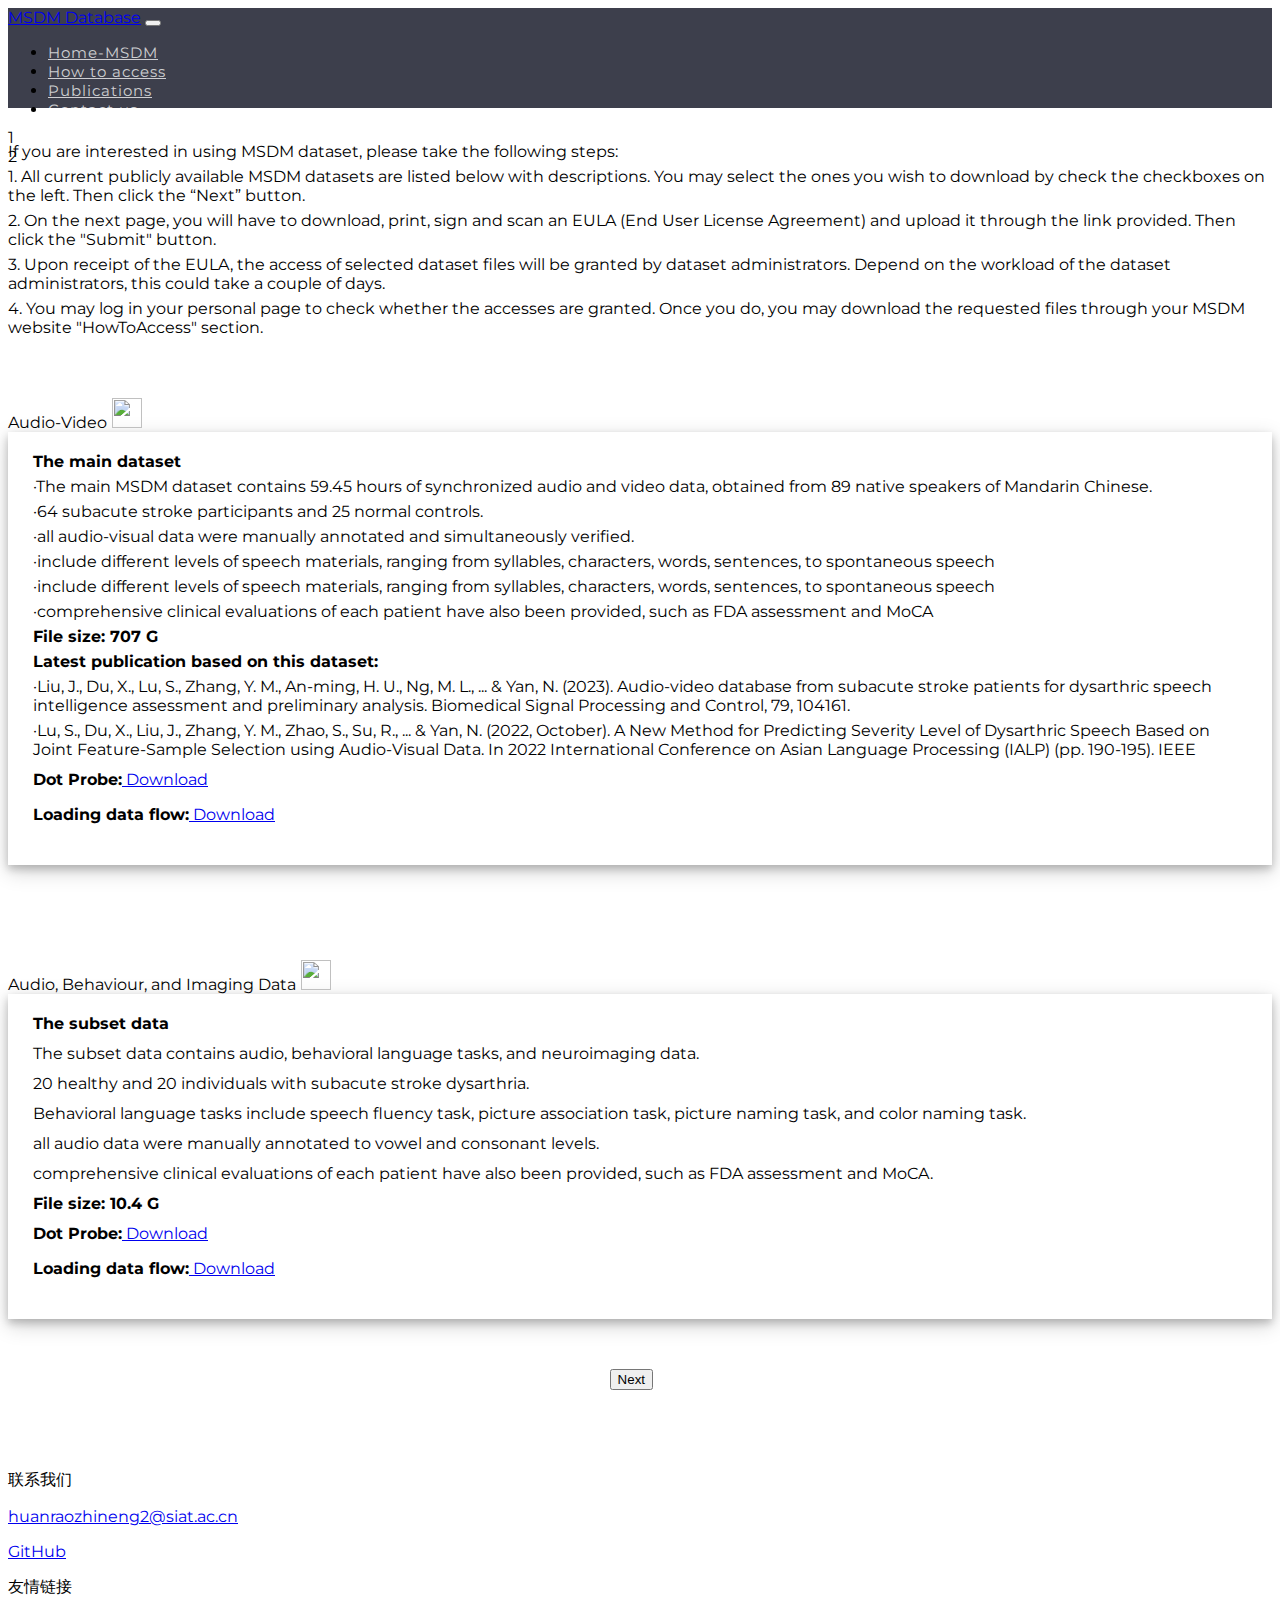
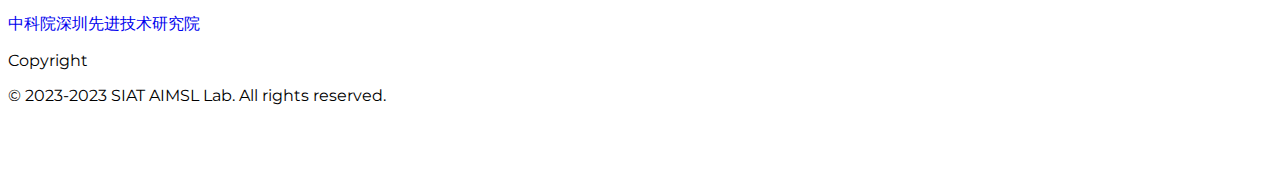
==== access.html @ 4febbd3d "2" ====
<!DOCTYPE html>
<html lang="en-US">

<head>
  <meta charset="UTF-8">
  <meta http-equiv="X-UA-Compatible" content="IE=edge">
  <meta name="viewport" content="width=device-width, initial-scale=1">
  <link rel="shortcut icon" href="./favicon.ico" />
  <title>Access Data</title>
  <meta name="description" content="A Digital Agency Website landing page template built" />
  <link href="https://fonts.googleapis.com/css?family=Montserrat:400,500,700" rel="stylesheet">
  <link href="https://cdn.bootcdn.net/ajax/libs/font-awesome/5.13.1/css/all.min.css" rel="stylesheet">
  <link href="css/aos.css" rel="stylesheet">
  <link href="styles/bootstrap.css" rel="stylesheet">
  <link href="styles/main1.css" rel="stylesheet">
    <link rel="stylesheet" href="styles/style1.css">
  <script src="js/aos.js"></script>
</head>

<body id="top">
  <header>
    <div class="container pt-4">
      <nav class="navbar navbar-fixed-top navbar-expand-lg navbar-dark bg-transparent px-0"><a class="text-white navbar-brand" href="#">MSDM Database</a>
        <button class="navbar-toggler" type="button" data-toggle="collapse" data-target="#da-navbarNav" aria-controls="da-navbarNav" aria-expanded="false" aria-label="Toggle navigation"><span class="navbar-toggler-icon"></span></button>
        <div class="collapse navbar-collapse text-uppercase" id="da-navbarNav">
          <ul class="navbar-nav ml-auto">
            <li class="nav-item"><a class="nav-link smooth-scroll" href="index.html">Home-MSDM</a></li>
            <li class="nav-item"><a class="nav-link smooth-scroll" href="#projects">How to access</a></li>
            <li class="nav-item"><a class="nav-link smooth-scroll" href="#gallery">Publications</a></li>
            <li class="nav-item"><a class="nav-link smooth-scroll" href="#joinus">Contact us</a></li>
          </ul>
        </div>
      </nav>
    </div>
  </header>

    <div class="container body1" style="margin-top: 20px">
          <div class="progress-container">
            <div class="progress" id="progress"></div>
            <div class="circle active">1</div>
            <div class="circle">2</div>
          </div>
          <button class="btn" id="prev" disabled style="visibility: hidden">Prev</button>
      <div class="da-section  " id="learn" style="background-color: white; margin-top: -10vh">
        <p style="text-align: left; margin-top: -5px">If you are interested in using MSDM dataset, please take the following steps:</p>
        <p style="text-align: left; margin-top: -10px">1. All current publicly available MSDM datasets are listed below with descriptions. You may select the ones you wish to download by check the checkboxes on the left. Then click the “Next” button.</p>
        <p style="text-align: left; margin-top: -10px">2. On the next page, you will have to download, print, sign and scan an EULA (End User License Agreement) and upload it through the link provided. Then click the "Submit" button.</p>
        <p style="text-align: left; margin-top: -10px">3. Upon receipt of the EULA, the access of selected dataset files will be granted by dataset administrators. Depend on the workload of the dataset administrators, this could take a couple of days.</p>
        <p style="text-align: left; margin-top: -10px">4. You may log in your personal page to check whether the accesses are granted. Once you do, you may download the requested files through your MSDM website "HowToAccess" section.</p>
      </div>
      <div>
        <div class="h3 pb-3 text-left text-black" data-aos="fade-up" style="">Audio-Video<img src="images/wjj.png" style="height: 30px; width: 30px; margin-top: -5px; margin-left: 5px"></div>

         <div class=" cardBox " id="card1" style="background-color: white; padding: 25px; ">
        <p  style="text-align: left; margin-top: -5px; "><strong>The main dataset</strong></p>
        <p style="text-align: left; margin-top: -10px">·The main MSDM dataset contains 59.45 hours of synchronized audio and video data, obtained from 89 native speakers of Mandarin Chinese.</p>
        <p style="text-align: left; margin-top: -10px">·64 subacute stroke participants and 25 normal controls.</p>
        <p style="text-align: left; margin-top: -10px">·all audio-visual data were manually annotated and simultaneously verified.</p>
        <p style="text-align: left; margin-top: -10px">·include different levels of speech materials, ranging from syllables, characters, words, sentences, to spontaneous speech</p><p style="text-align: left; margin-top: -10px">·include different levels of speech materials, ranging from syllables, characters, words, sentences, to spontaneous speech</p>
        <p style="text-align: left; margin-top: -10px">·comprehensive clinical evaluations of each patient have also been provided, such as FDA assessment and MoCA</p>
        <p style="text-align: left; margin-top: -10px"><strong>File size: 707 G</strong></p>
        <p style="text-align: left; margin-top: -10px"><strong>Latest publication based on this dataset:</strong></p>
        <p style="text-align: left; margin-top: -10px">·Liu, J., Du, X., Lu, S., Zhang, Y. M., An-ming, H. U., Ng, M. L., ... & Yan, N. (2023). Audio-video database from subacute stroke patients for dysarthric speech intelligence assessment and preliminary analysis. Biomedical Signal Processing and Control, 79, 104161.</p>
        <p style="text-align: left; margin-top: -10px">·Lu, S., Du, X., Liu, J., Zhang, Y. M., Zhao, S., Su, R., ... & Yan, N. (2022, October). A New Method for Predicting Severity Level of Dysarthric Speech Based on Joint Feature-Sample Selection using Audio-Visual Data. In 2022 International Conference on Asian Language Processing (IALP) (pp. 190-195). IEEE</p>
             <p  style="text-align: left; margin-top: -5px; "><strong>Dot Probe:</strong><a href="getUrl.html" id="1">  Download</a></p>
             <p  style="text-align: left; margin-top: 5px; "><strong>Loading data flow:</strong><a href="getUrl.html" id="2">  Download</a></p>
      </div>
        </div>
   <div style="margin-top: 100px">
        <div class="h3 pb-3 text-left text-black" data-aos="fade-up" style="">Audio, Behaviour, and Imaging Data<img src="images/wjj.png" style="height: 30px; width: 30px; margin-top: -5px; margin-left: 5px"></div>

         <div class=" cardBox " id="card2" style="background-color: white; padding: 25px;">
        <p style="text-align: left; margin-top: -5px"><strong>The subset data</strong></p>
           <p  style="text-align: left; margin-top: -5px; ">The subset data contains audio, behavioral language tasks, and neuroimaging data.</p>
           <p  style="text-align: left; margin-top: -5px; ">20 healthy and 20 individuals with subacute stroke dysarthria. </p>
           <p  style="text-align: left; margin-top: -5px; ">Behavioral language tasks include speech fluency task, picture association task, picture naming task, and color naming task.</p>
           <p  style="text-align: left; margin-top: -5px; ">all audio data were manually annotated to vowel and consonant levels.</p>
           <p  style="text-align: left; margin-top: -5px; ">comprehensive clinical evaluations of each patient have also been provided, such as FDA assessment and MoCA.</p>
           <p  style="text-align: left; margin-top: -5px; "><strong>File size: 10.4 G</strong></p>
                   <p  style="text-align: left; margin-top: -5px; "><strong>Dot Probe:</strong><a href="getUrl.html" id="3">  Download</a></p>
             <p  style="text-align: left; margin-top: 5px; "><strong>Loading data flow:</strong><a href="getUrl.html" id="4">  Download</a></p>
      </div>
        </div>


      </div>
          <button class="btn" id="next" style="margin-left: 47vw; margin-bottom: 30px; margin-top: 50px">Next</button>
    </div>

  <footer class="bg-secondary da-section">
    <div class="container text-white">
      <div class="row">
        <div class="col-md-4">
          <div class="h2">联系我们</div>
          <p class="mb-0"><a target="_blank" href="mailto:devhui@ihui.ink">huanraozhineng2@siat.ac.cn </a></p>
          <p><a target="_blank" href="https://github.com/huanraozhineng">GitHub</a></p>
        </div>
        <div class="col-md-4">
          <div class="h6 pb-2">友情链接</div>
          <ul>
            <li><a class="da-social-link" target="_blank" href="https://siat.ac.cn/">中科院深圳先进技术研究院</a></li>
          </ul>
        </div>
        <div class="col-md-4">
          <div class="h6 pb-2">Copyright</div>
          <p>&copy; 2023-2023 SIAT AIMSL Lab. All rights reserved.</p>
        </div>
      </div>
    </div>
  </footer>
  <div id="scrolltop">
    <button class="btn btn-primary"><span class="icon"><i class="fas fa-angle-up fa-2x"></i></span></button>
  </div>
    <script  src="styles/script.js"></script>
  <script src="https://apps.bdimg.com/libs/jquery/2.1.4/jquery.min.js"></script>
  <!-- <script src="https://cdnjs.cloudflare.com/ajax/libs/popper.js/1.14.0/umd/popper.min.js"></script> -->
  <script src="https://maxcdn.bootstrapcdn.com/bootstrap/4.1.0/js/bootstrap.min.js"></script>
  <script src="js/ekko-lightbox.min.js"></script>
  <script src="scripts/main.js"></script>
</body>

</html>
---- styles/main1.css ----
body {
  font-family: "Montserrat", sans-serif;
}

/*Header Style*/
header {
  background: #3d3f4c no-repeat center center;
  position: relative;
  height: 5vh;
  min-height: 100px;
  background-size: cover;
}

.navbar-dark .navbar-nav .nav-link {
  text-align: center;
  color: rgba(255, 255, 255, 0.75);
  letter-spacing: 1px;
  font-size: 0.95rem;
}

.navbar-dark .navbar-nav .nav-link:hover,
.navbar-dark .navbar-nav .nav-link:active {
  color: white;
}

.da-home-page-text {
  padding-top: 18rem;
  color: white;
}

@media (max-width: 575.98px) {
  .da-home-page-text {
    padding-top: 8rem;
  }

  .da-home-page-text .display-3 {
    font-size: 3rem;
  }
}

/*Projects Style*/
.da-projects .da-project-1 {
  position: relative;
  min-height: 450px;
  background-size: cover;
  background-image: center center;
}

.da-projects .da-project-2 {
  position: relative;
  min-height: 450px;
  background-size: cover;
  background-image: center center;
}

@media (max-width: 992px) {
  .da-projects .da-project-icon {
    margin-right: 15px;
  }
}

/* Expertise Skills Style */
.da-expertise .da-exp-skills {
  padding: 70px 40px 60px 40px;
}

.da-expertise .progress-bar {
  -webkit-transform: scaleX(0);
  transform: scaleX(0);
  -webkit-transition: -webkit-transform 2s ease-in-out;
  transition: -webkit-transform 2s ease-in-out;
  transition: transform 2s ease-in-out;
  transition: transform 2s ease-in-out, -webkit-transform 2s ease-in-out;
  -webkit-transform-origin: 0% 0%;
  transform-origin: 0% 0%;
}

.da-expertise .aos-animate {
  -webkit-transform: scaleX(1);
  transform: scaleX(1);
}

.da-expertise .da-exp-image {
  background-image: center center;
  background-size: cover;
  min-height: 450px;
}

/*Team Carousel Style*/
.da-team .carousel-indicators {
  bottom: 0px;
}

.da-team .carousel-indicators li {
  background-color: white;
}

.da-team .carousel-indicators .active {
  background-color: #26b7a0;
}

.tlinks {
  text-indent: -9999px;
  height: 0;
  line-height: 0;
  font-size: 0;
  overflow: hidden;
}

/*Image Gallery Style*/
.da-gallery .card-columns .card {
  border: none;
  border-radius: none;
}

@media (max-width: 992px) {
  .da-gallery .card-columns {
    -webkit-column-count: 2;
    column-count: 2;
  }
}

@media (max-width: 576px) {
  .da-gallery .card-columns {
    -webkit-column-count: 1;
    column-count: 1;
  }
}

/* Company Brand Style */
.da-company-brand img {
  opacity: 0.6;
  width: 90%;
}

.da-company-brand img:hover {
  opacity: 1;
}

/*Contact Style*/
.da-contact {
  background: url("../images/staticmap.png") no-repeat center center;
  position: relative;
  min-height: 700px;
  background-size: cover;
}

.da-contact .da-contact-detail {
  padding: 8% 0 8% 1%;
}

@media (max-width: 992px) {
  .da-contact .da-contact-detail {
    padding: 15% 0 5% 1%;
  }
}

@media (max-width: 767px) {
  .da-contact .da-contact-detail {
    padding: 15px 0px 15px 0px;
  }
}

/*Footer*/
footer .da-social-link {
  /* color: #fff; */
  text-decoration: none;
}

footer ul {
  padding: 0;
}

footer ul li {
  list-style-type: none;
}

/* Credit Style */
a.credit {
  color: inherit;
  border-bottom: 1px dashed;
  text-decoration: none;
  cursor: pointer;
}

/*Scroll Top Style*/
#scrolltop {
  display: none;
  position: fixed;
  bottom: 20px;
  right: 20px;
}

#scrolltop .btn {
  border-radius: 50%;
}

.icon {
  display: -webkit-inline-box;
  display: -ms-inline-flexbox;
  display: inline-flex;
  -ms-flex-item-align: center;
  align-self: center;
  position: relative;
}

.cardBox {
    box-shadow: 0 4px 8px 0 rgba(0, 0, 0, 0.2), 0 6px 20px 0 rgba(0, 0, 0, 0.19);
    text-align: center;
}

.headerBox {
    color: #fff;
    padding: 10px;
    font-size: 15px;
    height: 60px;
}

.bodyBox {
    padding: 10px;
}

			bodyBox p {
				margin-left: 5px;
			}


/*Common Style*/
.da-section {
  padding: 50px 0;
}



body1 {
  margin:0;
  padding:0;
  font-family: sans-serif;
  background: linear-gradient(#141e30, #243b55);
}

.login-box {
  position: absolute;
  top: 50%;
  left: 50%;
  width: 500px;
  padding: 40px;
  transform: translate(-50%, -50%);
  background: rgba(0,0,0,.5);
  box-sizing: border-box;
  box-shadow: 0 15px 25px rgba(0,0,0,.6);
  border-radius: 10px;
}

.login-box h2 {
  margin: 0 0 30px;
  padding: 0;
  color: #fff;
  text-align: center;
}

.login-box .user-box {
  position: relative;
}

.login-box .user-box input {
  width: 100%;
  padding: 10px 0;
  font-size: 16px;
  color: #fff;
  margin-bottom: 30px;
  border: none;
  border-bottom: 1px solid #fff;
  outline: none;
  background: transparent;
}
.login-box .user-box label {
  position: absolute;
  top:0;
  left: 0;
  padding: 10px 0;
  font-size: 16px;
  color: #fff;
  pointer-events: none;
  transition: .5s;
}

.login-box .user-box input:focus ~ label,
.login-box .user-box input:valid ~ label {
  top: -20px;
  left: 0;
  color: #03e9f4;
  font-size: 12px;
}

.login-box form a {
  position: relative;
  display: inline-block;
  padding: 10px 20px;
  color: #03e9f4;
  font-size: 16px;
  text-decoration: none;
  text-transform: uppercase;
  overflow: hidden;
  transition: .5s;
  margin-top: 40px;
  letter-spacing: 4px
}

.login-box a:hover {
  background: #03e9f4;
  color: #fff;
  border-radius: 5px;
  box-shadow: 0 0 5px #03e9f4,
              0 0 25px #03e9f4,
              0 0 50px #03e9f4,
              0 0 100px #03e9f4;
}

.login-box a span {
  position: absolute;
  display: block;
}

.login-box a span:nth-child(1) {
  top: 0;
  left: -100%;
  width: 100%;
  height: 2px;
  background: linear-gradient(90deg, transparent, #03e9f4);
  animation: btn-anim1 1s linear infinite;
}

@keyframes btn-anim1 {
  0% {
    left: -100%;
  }
  50%,100% {
    left: 100%;
  }
}

.login-box a span:nth-child(2) {
  top: -100%;
  right: 0;
  width: 2px;
  height: 100%;
  background: linear-gradient(180deg, transparent, #03e9f4);
  animation: btn-anim2 1s linear infinite;
  animation-delay: .25s
}

@keyframes btn-anim2 {
  0% {
    top: -100%;
  }
  50%,100% {
    top: 100%;
  }
}

.login-box a span:nth-child(3) {
  bottom: 0;
  right: -100%;
  width: 100%;
  height: 2px;
  background: linear-gradient(270deg, transparent, #03e9f4);
  animation: btn-anim3 1s linear infinite;
  animation-delay: .5s
}

@keyframes btn-anim3 {
  0% {
    right: -100%;
  }
  50%,100% {
    right: 100%;
  }
}

.login-box a span:nth-child(4) {
  bottom: -100%;
  left: 0;
  width: 2px;
  height: 100%;
  background: linear-gradient(360deg, transparent, #03e9f4);
  animation: btn-anim4 1s linear infinite;
  animation-delay: .75s
}

@keyframes btn-anim4 {
  0% {
    bottom: -100%;
  }
  50%,100% {
    bottom: 100%;
  }
}

.button1 {
  display: flex;
  justify-content: center;
}

/* 设计按钮样式 */
#submit {
  padding: 10px 20px;
  background-color: #03e9f4; /* 按钮背景颜色 */
  color: white; /* 文字颜色 */
  border: none;
  border-radius: 5px;
  font-size: 16px;
  cursor: pointer;
  transition: all 0.3s ease;
  text-transform: uppercase;
  letter-spacing: 2px;
  box-shadow: 0 2px 5px rgba(0, 0, 0, 0.2);
}

#submit:hover {
  background-color: #029dbb; /* 按钮悬停时的背景颜色 */
  box-shadow: 0 4px 10px rgba(0, 0, 0, 0.3);
}
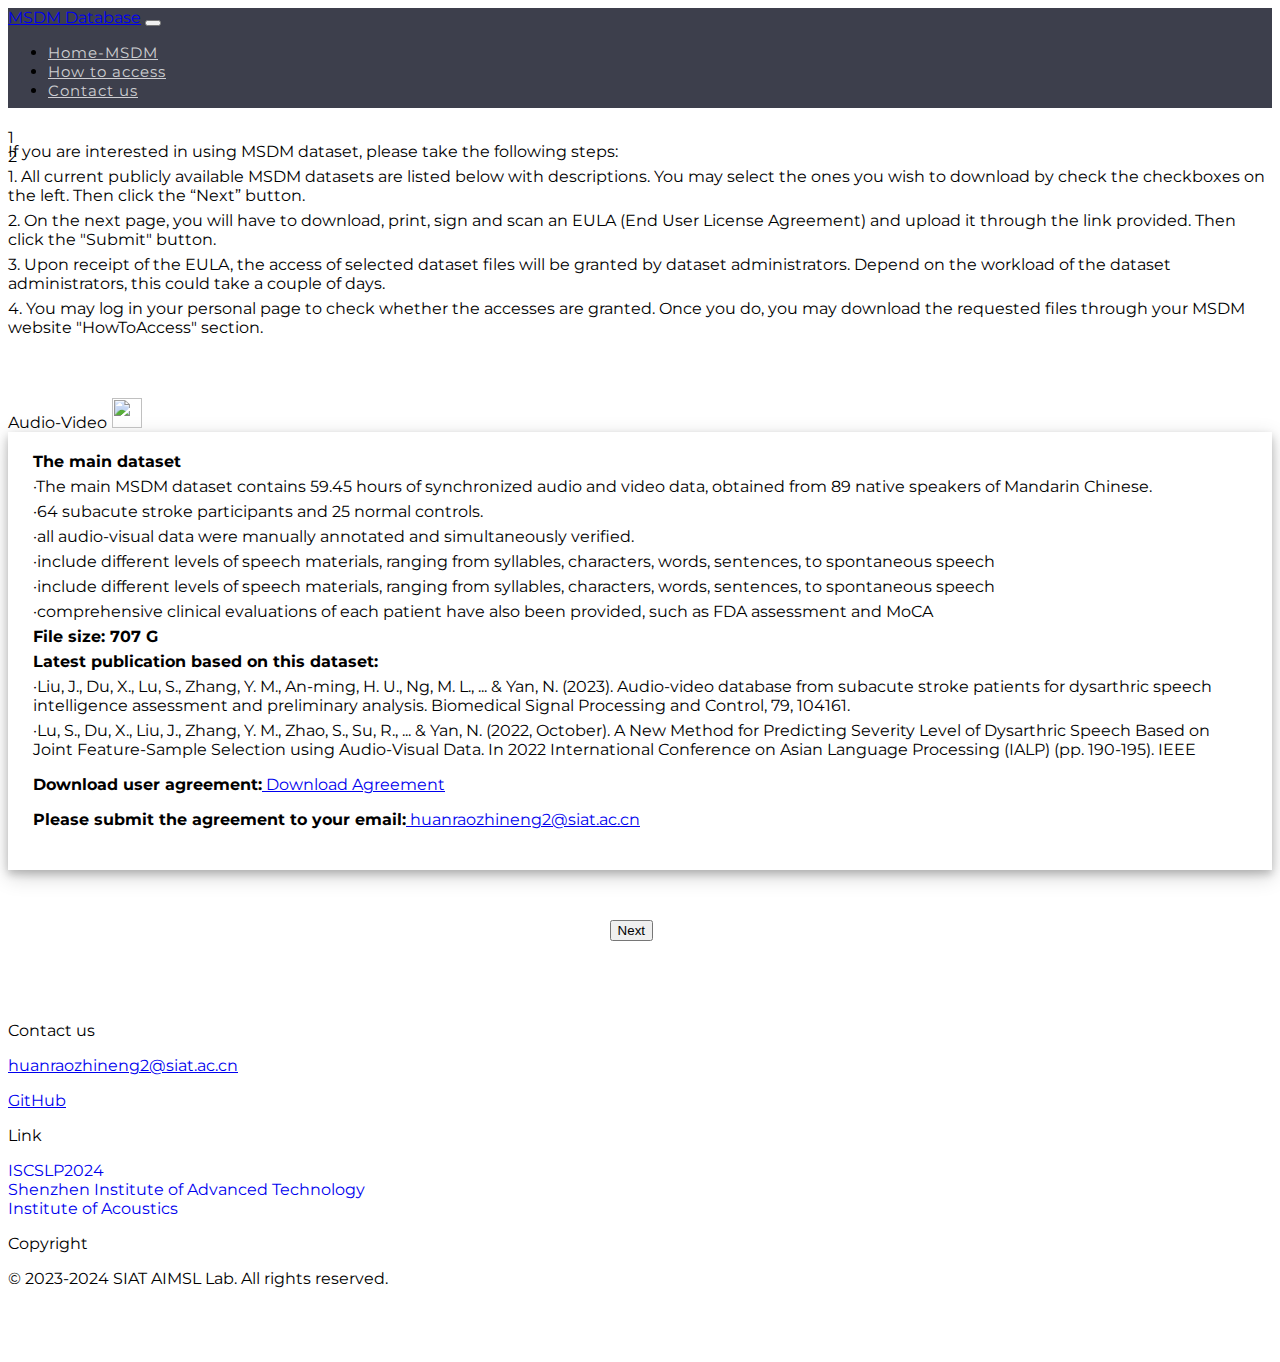
==== commit aded9736: "ISCSLP" ====
--- a/access.html
+++ b/access.html
@@ -26,7 +26,7 @@
           <ul class="navbar-nav ml-auto">
             <li class="nav-item"><a class="nav-link smooth-scroll" href="index.html">Home-MSDM</a></li>
             <li class="nav-item"><a class="nav-link smooth-scroll" href="#projects">How to access</a></li>
-            <li class="nav-item"><a class="nav-link smooth-scroll" href="#gallery">Publications</a></li>
+<!--            <li class="nav-item"><a class="nav-link smooth-scroll" href="#gallery">Publications</a></li>-->
             <li class="nav-item"><a class="nav-link smooth-scroll" href="#joinus">Contact us</a></li>
           </ul>
         </div>
@@ -62,48 +62,54 @@
         <p style="text-align: left; margin-top: -10px"><strong>Latest publication based on this dataset:</strong></p>
         <p style="text-align: left; margin-top: -10px">·Liu, J., Du, X., Lu, S., Zhang, Y. M., An-ming, H. U., Ng, M. L., ... & Yan, N. (2023). Audio-video database from subacute stroke patients for dysarthric speech intelligence assessment and preliminary analysis. Biomedical Signal Processing and Control, 79, 104161.</p>
         <p style="text-align: left; margin-top: -10px">·Lu, S., Du, X., Liu, J., Zhang, Y. M., Zhao, S., Su, R., ... & Yan, N. (2022, October). A New Method for Predicting Severity Level of Dysarthric Speech Based on Joint Feature-Sample Selection using Audio-Visual Data. In 2022 International Conference on Asian Language Processing (IALP) (pp. 190-195). IEEE</p>
-             <p  style="text-align: left; margin-top: -5px; "><strong>Dot Probe:</strong><a href="getUrl.html" id="1">  Download</a></p>
-             <p  style="text-align: left; margin-top: 5px; "><strong>Loading data flow:</strong><a href="getUrl.html" id="2">  Download</a></p>
-      </div>
+           <p  style="text-align: left; margin-top: 5px; "><strong>Download user agreement:</strong><a href="getUrl.html" id="1"> Download Agreement</a></p>
+           <p  style="text-align: left; margin-top: 5px; "><strong>Please submit the agreement to your email:</strong><a href="getUrl.html" id="2"> huanraozhineng2@siat.ac.cn</a></p>
+
+         </div>
         </div>
-   <div style="margin-top: 100px">
-        <div class="h3 pb-3 text-left text-black" data-aos="fade-up" style="">Audio, Behaviour, and Imaging Data<img src="images/wjj.png" style="height: 30px; width: 30px; margin-top: -5px; margin-left: 5px"></div>
+<!--   <div style="margin-top: 100px">-->
+<!--        <div class="h3 pb-3 text-left text-black" data-aos="fade-up" style="">Audio, Behaviour, and Imaging Data<img src="images/wjj.png" style="height: 30px; width: 30px; margin-top: -5px; margin-left: 5px"></div>-->
 
-         <div class=" cardBox " id="card2" style="background-color: white; padding: 25px;">
-        <p style="text-align: left; margin-top: -5px"><strong>The subset data</strong></p>
-           <p  style="text-align: left; margin-top: -5px; ">The subset data contains audio, behavioral language tasks, and neuroimaging data.</p>
-           <p  style="text-align: left; margin-top: -5px; ">20 healthy and 20 individuals with subacute stroke dysarthria. </p>
-           <p  style="text-align: left; margin-top: -5px; ">Behavioral language tasks include speech fluency task, picture association task, picture naming task, and color naming task.</p>
-           <p  style="text-align: left; margin-top: -5px; ">all audio data were manually annotated to vowel and consonant levels.</p>
-           <p  style="text-align: left; margin-top: -5px; ">comprehensive clinical evaluations of each patient have also been provided, such as FDA assessment and MoCA.</p>
-           <p  style="text-align: left; margin-top: -5px; "><strong>File size: 10.4 G</strong></p>
-                   <p  style="text-align: left; margin-top: -5px; "><strong>Dot Probe:</strong><a href="getUrl.html" id="3">  Download</a></p>
-             <p  style="text-align: left; margin-top: 5px; "><strong>Loading data flow:</strong><a href="getUrl.html" id="4">  Download</a></p>
-      </div>
-        </div>
+<!--         <div class=" cardBox " id="card2" style="background-color: white; padding: 25px;">-->
+<!--        <p style="text-align: left; margin-top: -5px"><strong>The subset data</strong></p>-->
+<!--           <p  style="text-align: left; margin-top: -5px; ">The subset data contains audio, behavioral language tasks, and neuroimaging data.</p>-->
+<!--           <p  style="text-align: left; margin-top: -5px; ">20 healthy and 20 individuals with subacute stroke dysarthria. </p>-->
+<!--           <p  style="text-align: left; margin-top: -5px; ">Behavioral language tasks include speech fluency task, picture association task, picture naming task, and color naming task.</p>-->
+<!--           <p  style="text-align: left; margin-top: -5px; ">all audio data were manually annotated to vowel and consonant levels.</p>-->
+<!--           <p  style="text-align: left; margin-top: -5px; ">comprehensive clinical evaluations of each patient have also been provided, such as FDA assessment and MoCA.</p>-->
+<!--           <p  style="text-align: left; margin-top: -5px; "><strong>File size: 10.4 G</strong></p>-->
+<!--                   <p  style="text-align: left; margin-top: -5px; "><strong>Dot Probe:</strong><a href="getUrl.html" id="3">  Download</a></p>-->
+<!--             <p  style="text-align: left; margin-top: 5px; "><strong>Loading data flow:</strong><a href="getUrl.html" id="4">  Download</a></p>-->
+<!--      </div>-->
+<!--        </div>-->
 
 
       </div>
-          <button class="btn" id="next" style="margin-left: 47vw; margin-bottom: 30px; margin-top: 50px">Next</button>
+  <a href="getUrl.html">
+    <button class="btn" id="next" style="margin-left: 47vw; margin-bottom: 30px; margin-top: 50px">Next</button>
+  </a>
     </div>
 
   <footer class="bg-secondary da-section">
     <div class="container text-white">
       <div class="row">
         <div class="col-md-4">
-          <div class="h2">联系我们</div>
+          <div class="h2">Contact us</div>
           <p class="mb-0"><a target="_blank" href="mailto:devhui@ihui.ink">huanraozhineng2@siat.ac.cn </a></p>
           <p><a target="_blank" href="https://github.com/huanraozhineng">GitHub</a></p>
         </div>
-        <div class="col-md-4">
-          <div class="h6 pb-2">友情链接</div>
+        <div class="col-md-5">
+          <div class="h6 pb-2">Link</div>
           <ul>
-            <li><a class="da-social-link" target="_blank" href="https://siat.ac.cn/">中科院深圳先进技术研究院</a></li>
+            <li><a class="da-social-link" target="_blank" href="http://www.iscslp2024.com">ISCSLP2024</a></li>
+            <li><a class="da-social-link" target="_blank" href="https://siat.ac.cn/">Shenzhen Institute of Advanced Technology</a></li>
+            <li><a class="da-social-link" target="_blank" href="http://www.ioa.ac.cn/">Institute of Acoustics</a></li>
+
           </ul>
         </div>
-        <div class="col-md-4">
+        <div class="col-md-3">
           <div class="h6 pb-2">Copyright</div>
-          <p>&copy; 2023-2023 SIAT AIMSL Lab. All rights reserved.</p>
+          <p>&copy; 2023-2024 SIAT AIMSL Lab. All rights reserved.</p>
         </div>
       </div>
     </div>
@@ -119,4 +125,4 @@
   <script src="scripts/main.js"></script>
 </body>
 
-</html>+</html>
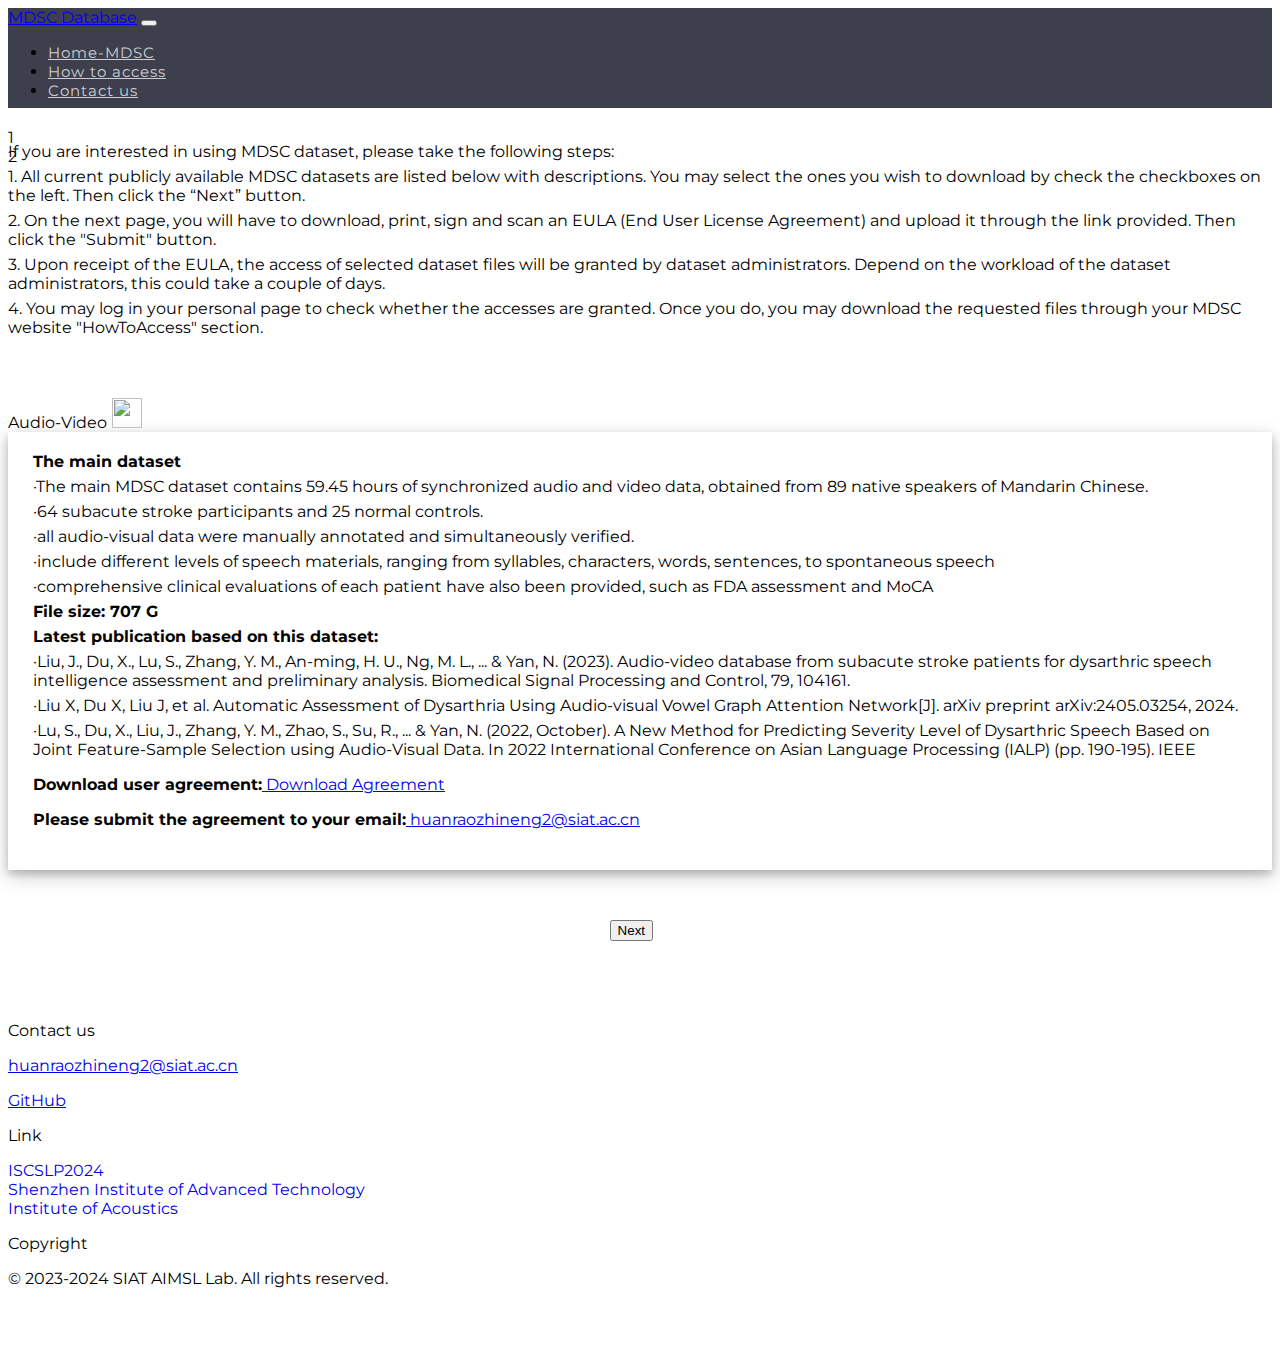
==== commit 070596ad: "version 5.9" ====
--- a/access.html
+++ b/access.html
@@ -20,11 +20,11 @@
 <body id="top">
   <header>
     <div class="container pt-4">
-      <nav class="navbar navbar-fixed-top navbar-expand-lg navbar-dark bg-transparent px-0"><a class="text-white navbar-brand" href="#">MSDM Database</a>
+      <nav class="navbar navbar-fixed-top navbar-expand-lg navbar-dark bg-transparent px-0"><a class="text-white navbar-brand" href="#">MDSC Database</a>
         <button class="navbar-toggler" type="button" data-toggle="collapse" data-target="#da-navbarNav" aria-controls="da-navbarNav" aria-expanded="false" aria-label="Toggle navigation"><span class="navbar-toggler-icon"></span></button>
         <div class="collapse navbar-collapse text-uppercase" id="da-navbarNav">
           <ul class="navbar-nav ml-auto">
-            <li class="nav-item"><a class="nav-link smooth-scroll" href="index.html">Home-MSDM</a></li>
+            <li class="nav-item"><a class="nav-link smooth-scroll" href="index.html">Home-MDSC</a></li>
             <li class="nav-item"><a class="nav-link smooth-scroll" href="#projects">How to access</a></li>
 <!--            <li class="nav-item"><a class="nav-link smooth-scroll" href="#gallery">Publications</a></li>-->
             <li class="nav-item"><a class="nav-link smooth-scroll" href="#joinus">Contact us</a></li>
@@ -42,27 +42,28 @@
           </div>
           <button class="btn" id="prev" disabled style="visibility: hidden">Prev</button>
       <div class="da-section  " id="learn" style="background-color: white; margin-top: -10vh">
-        <p style="text-align: left; margin-top: -5px">If you are interested in using MSDM dataset, please take the following steps:</p>
-        <p style="text-align: left; margin-top: -10px">1. All current publicly available MSDM datasets are listed below with descriptions. You may select the ones you wish to download by check the checkboxes on the left. Then click the “Next” button.</p>
+        <p style="text-align: left; margin-top: -5px">If you are interested in using MDSC dataset, please take the following steps:</p>
+        <p style="text-align: left; margin-top: -10px">1. All current publicly available MDSC datasets are listed below with descriptions. You may select the ones you wish to download by check the checkboxes on the left. Then click the “Next” button.</p>
         <p style="text-align: left; margin-top: -10px">2. On the next page, you will have to download, print, sign and scan an EULA (End User License Agreement) and upload it through the link provided. Then click the "Submit" button.</p>
         <p style="text-align: left; margin-top: -10px">3. Upon receipt of the EULA, the access of selected dataset files will be granted by dataset administrators. Depend on the workload of the dataset administrators, this could take a couple of days.</p>
-        <p style="text-align: left; margin-top: -10px">4. You may log in your personal page to check whether the accesses are granted. Once you do, you may download the requested files through your MSDM website "HowToAccess" section.</p>
+        <p style="text-align: left; margin-top: -10px">4. You may log in your personal page to check whether the accesses are granted. Once you do, you may download the requested files through your MDSC website "HowToAccess" section.</p>
       </div>
       <div>
         <div class="h3 pb-3 text-left text-black" data-aos="fade-up" style="">Audio-Video<img src="images/wjj.png" style="height: 30px; width: 30px; margin-top: -5px; margin-left: 5px"></div>
 
          <div class=" cardBox " id="card1" style="background-color: white; padding: 25px; ">
         <p  style="text-align: left; margin-top: -5px; "><strong>The main dataset</strong></p>
-        <p style="text-align: left; margin-top: -10px">·The main MSDM dataset contains 59.45 hours of synchronized audio and video data, obtained from 89 native speakers of Mandarin Chinese.</p>
+        <p style="text-align: left; margin-top: -10px">·The main MDSC dataset contains 59.45 hours of synchronized audio and video data, obtained from 89 native speakers of Mandarin Chinese.</p>
         <p style="text-align: left; margin-top: -10px">·64 subacute stroke participants and 25 normal controls.</p>
         <p style="text-align: left; margin-top: -10px">·all audio-visual data were manually annotated and simultaneously verified.</p>
-        <p style="text-align: left; margin-top: -10px">·include different levels of speech materials, ranging from syllables, characters, words, sentences, to spontaneous speech</p><p style="text-align: left; margin-top: -10px">·include different levels of speech materials, ranging from syllables, characters, words, sentences, to spontaneous speech</p>
+        <p style="text-align: left; margin-top: -10px">·include different levels of speech materials, ranging from syllables, characters, words, sentences, to spontaneous speech</p>
         <p style="text-align: left; margin-top: -10px">·comprehensive clinical evaluations of each patient have also been provided, such as FDA assessment and MoCA</p>
         <p style="text-align: left; margin-top: -10px"><strong>File size: 707 G</strong></p>
         <p style="text-align: left; margin-top: -10px"><strong>Latest publication based on this dataset:</strong></p>
         <p style="text-align: left; margin-top: -10px">·Liu, J., Du, X., Lu, S., Zhang, Y. M., An-ming, H. U., Ng, M. L., ... & Yan, N. (2023). Audio-video database from subacute stroke patients for dysarthric speech intelligence assessment and preliminary analysis. Biomedical Signal Processing and Control, 79, 104161.</p>
-        <p style="text-align: left; margin-top: -10px">·Lu, S., Du, X., Liu, J., Zhang, Y. M., Zhao, S., Su, R., ... & Yan, N. (2022, October). A New Method for Predicting Severity Level of Dysarthric Speech Based on Joint Feature-Sample Selection using Audio-Visual Data. In 2022 International Conference on Asian Language Processing (IALP) (pp. 190-195). IEEE</p>
-           <p  style="text-align: left; margin-top: 5px; "><strong>Download user agreement:</strong><a href="getUrl.html" id="1"> Download Agreement</a></p>
+           <p style="text-align: left; margin-top: -10px">·Liu X, Du X, Liu J, et al. Automatic Assessment of Dysarthria Using Audio-visual Vowel Graph Attention Network[J]. arXiv preprint arXiv:2405.03254, 2024.</p>
+           <p style="text-align: left; margin-top: -10px">·Lu, S., Du, X., Liu, J., Zhang, Y. M., Zhao, S., Su, R., ... & Yan, N. (2022, October). A New Method for Predicting Severity Level of Dysarthric Speech Based on Joint Feature-Sample Selection using Audio-Visual Data. In 2022 International Conference on Asian Language Processing (IALP) (pp. 190-195). IEEE</p>
+           <p  style="text-align: left; margin-top: 5px; "><strong>Download user agreement:</strong><a href="https://dawdadgggg.oss-cn-beijing.aliyuncs.com/License_Agreement-MSDM.docx" id="1"> Download Agreement</a></p>
            <p  style="text-align: left; margin-top: 5px; "><strong>Please submit the agreement to your email:</strong><a href="getUrl.html" id="2"> huanraozhineng2@siat.ac.cn</a></p>
 
          </div>
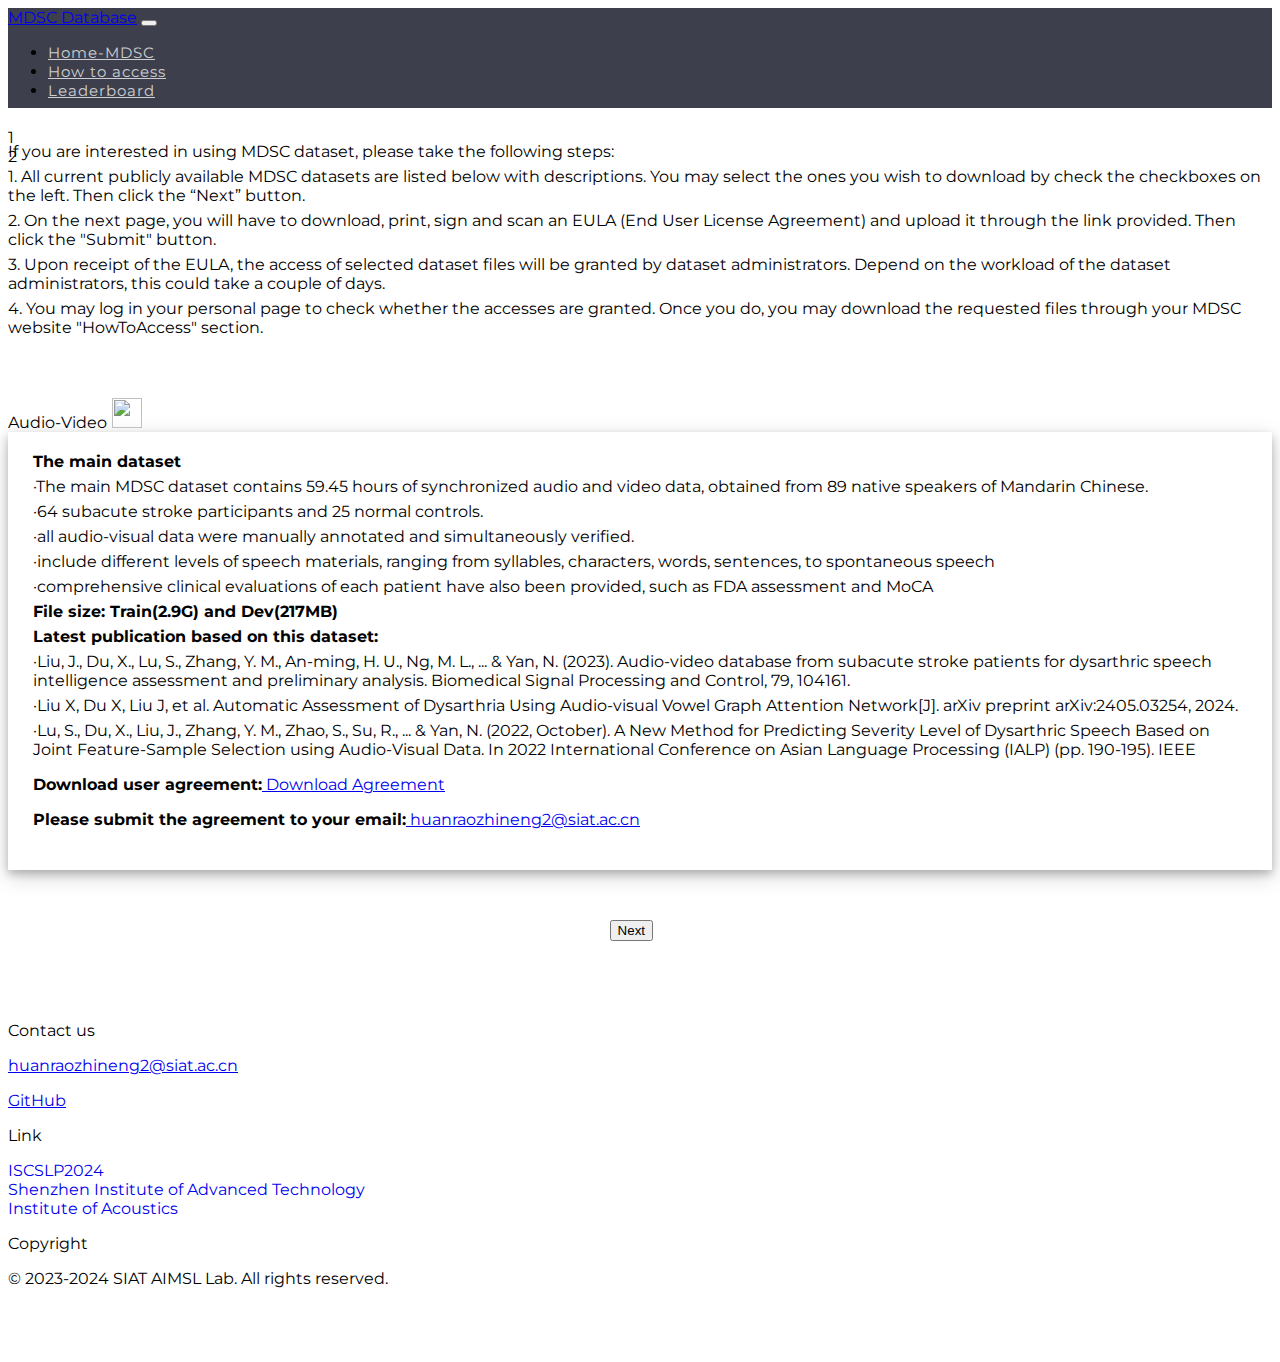
==== commit d8d327db: "Update access.html" ====
--- a/access.html
+++ b/access.html
@@ -27,7 +27,7 @@
             <li class="nav-item"><a class="nav-link smooth-scroll" href="index.html">Home-MDSC</a></li>
             <li class="nav-item"><a class="nav-link smooth-scroll" href="#projects">How to access</a></li>
 <!--            <li class="nav-item"><a class="nav-link smooth-scroll" href="#gallery">Publications</a></li>-->
-            <li class="nav-item"><a class="nav-link smooth-scroll" href="#joinus">Contact us</a></li>
+            <li class="nav-item"><a class="nav-link smooth-scroll" href="https://tianchi.aliyun.com/competition/entrance/532191/rankingList">Leaderboard</a></li>
           </ul>
         </div>
       </nav>
@@ -58,7 +58,7 @@
         <p style="text-align: left; margin-top: -10px">·all audio-visual data were manually annotated and simultaneously verified.</p>
         <p style="text-align: left; margin-top: -10px">·include different levels of speech materials, ranging from syllables, characters, words, sentences, to spontaneous speech</p>
         <p style="text-align: left; margin-top: -10px">·comprehensive clinical evaluations of each patient have also been provided, such as FDA assessment and MoCA</p>
-        <p style="text-align: left; margin-top: -10px"><strong>File size: 707 G</strong></p>
+        <p style="text-align: left; margin-top: -10px"><strong>File size: Train(2.9G) and Dev(217MB)</strong></p>
         <p style="text-align: left; margin-top: -10px"><strong>Latest publication based on this dataset:</strong></p>
         <p style="text-align: left; margin-top: -10px">·Liu, J., Du, X., Lu, S., Zhang, Y. M., An-ming, H. U., Ng, M. L., ... & Yan, N. (2023). Audio-video database from subacute stroke patients for dysarthric speech intelligence assessment and preliminary analysis. Biomedical Signal Processing and Control, 79, 104161.</p>
            <p style="text-align: left; margin-top: -10px">·Liu X, Du X, Liu J, et al. Automatic Assessment of Dysarthria Using Audio-visual Vowel Graph Attention Network[J]. arXiv preprint arXiv:2405.03254, 2024.</p>
